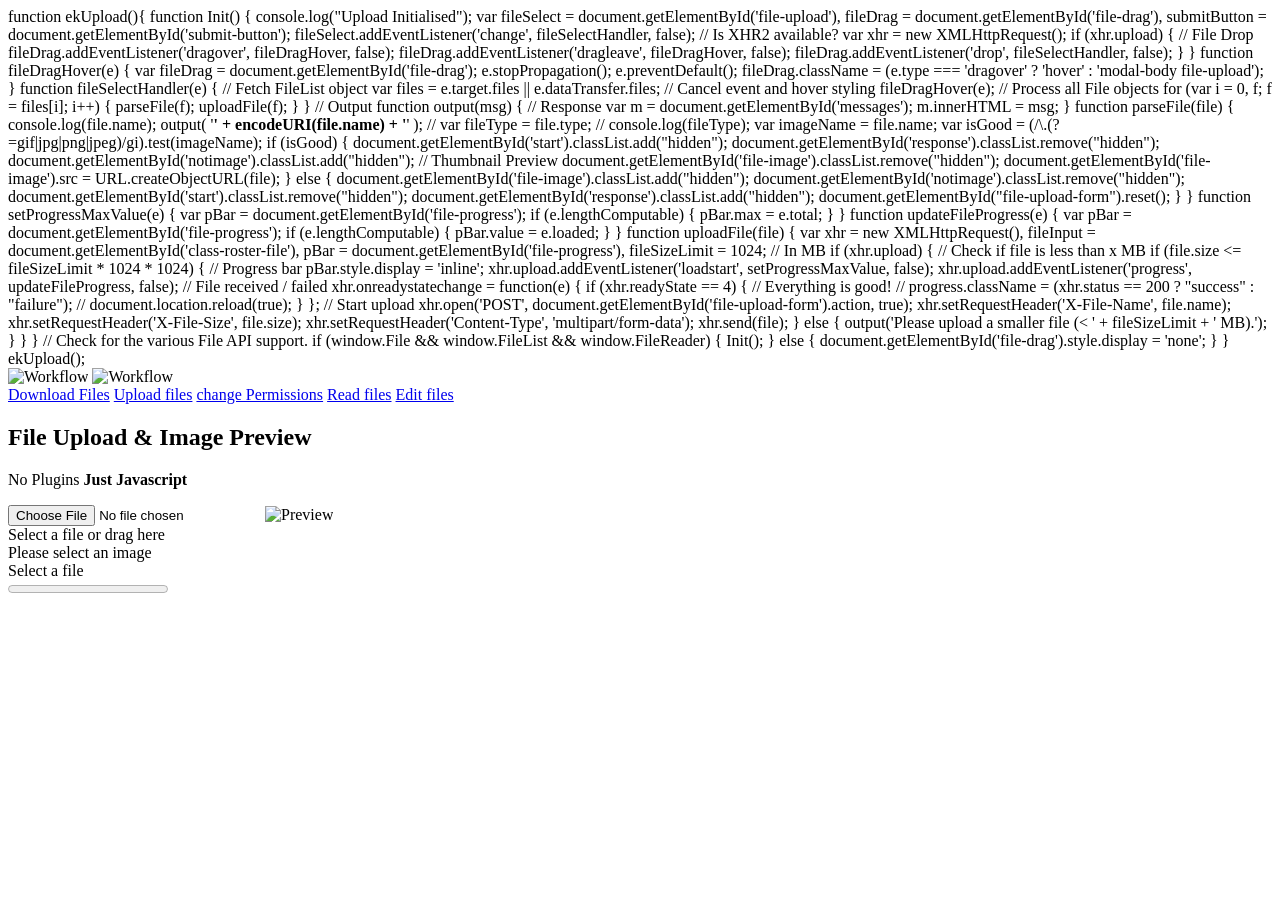
==== html/index.html @ a2d92550 "panoptic segmentation done" ====
<!doctype html>
<html lang="en">
  <head>
    <!-- Required meta tags -->
    <meta charset="utf-8">
    <meta name="viewport" content="width=device-width, initial-scale=1">

    <!-- Tailwind CSS -->
    <link rel="stylesheet" href="static/styles.css">

    <link href=
    "https://unpkg.com/tailwindcss@^2/dist/tailwind.min.css"
              rel="stylesheet">

    <link rel="stylesheet" href="static/image.scss">
    

    <sscript>

function ekUpload(){
  function Init() {

    console.log("Upload Initialised");

    var fileSelect    = document.getElementById('file-upload'),
        fileDrag      = document.getElementById('file-drag'),
        submitButton  = document.getElementById('submit-button');

    fileSelect.addEventListener('change', fileSelectHandler, false);

    // Is XHR2 available?
    var xhr = new XMLHttpRequest();
    if (xhr.upload) {
      // File Drop
      fileDrag.addEventListener('dragover', fileDragHover, false);
      fileDrag.addEventListener('dragleave', fileDragHover, false);
      fileDrag.addEventListener('drop', fileSelectHandler, false);
    }
  }

  function fileDragHover(e) {
    var fileDrag = document.getElementById('file-drag');

    e.stopPropagation();
    e.preventDefault();

    fileDrag.className = (e.type === 'dragover' ? 'hover' : 'modal-body file-upload');
  }

  function fileSelectHandler(e) {
    // Fetch FileList object
    var files = e.target.files || e.dataTransfer.files;

    // Cancel event and hover styling
    fileDragHover(e);

    // Process all File objects
    for (var i = 0, f; f = files[i]; i++) {
      parseFile(f);
      uploadFile(f);
    }
  }

  // Output
  function output(msg) {
    // Response
    var m = document.getElementById('messages');
    m.innerHTML = msg;
  }

  function parseFile(file) {

    console.log(file.name);
    output(
      '<strong>' + encodeURI(file.name) + '</strong>'
    );
    
    // var fileType = file.type;
    // console.log(fileType);
    var imageName = file.name;

    var isGood = (/\.(?=gif|jpg|png|jpeg)/gi).test(imageName);
    if (isGood) {
      document.getElementById('start').classList.add("hidden");
      document.getElementById('response').classList.remove("hidden");
      document.getElementById('notimage').classList.add("hidden");
      // Thumbnail Preview
      document.getElementById('file-image').classList.remove("hidden");
      document.getElementById('file-image').src = URL.createObjectURL(file);
    }
    else {
      document.getElementById('file-image').classList.add("hidden");
      document.getElementById('notimage').classList.remove("hidden");
      document.getElementById('start').classList.remove("hidden");
      document.getElementById('response').classList.add("hidden");
      document.getElementById("file-upload-form").reset();
    }
  }

  function setProgressMaxValue(e) {
    var pBar = document.getElementById('file-progress');

    if (e.lengthComputable) {
      pBar.max = e.total;
    }
  }

  function updateFileProgress(e) {
    var pBar = document.getElementById('file-progress');

    if (e.lengthComputable) {
      pBar.value = e.loaded;
    }
  }

  function uploadFile(file) {

    var xhr = new XMLHttpRequest(),
      fileInput = document.getElementById('class-roster-file'),
      pBar = document.getElementById('file-progress'),
      fileSizeLimit = 1024; // In MB
    if (xhr.upload) {
      // Check if file is less than x MB
      if (file.size <= fileSizeLimit * 1024 * 1024) {
        // Progress bar
        pBar.style.display = 'inline';
        xhr.upload.addEventListener('loadstart', setProgressMaxValue, false);
        xhr.upload.addEventListener('progress', updateFileProgress, false);

        // File received / failed
        xhr.onreadystatechange = function(e) {
          if (xhr.readyState == 4) {
            // Everything is good!

            // progress.className = (xhr.status == 200 ? "success" : "failure");
            // document.location.reload(true);
          }
        };

        // Start upload
        xhr.open('POST', document.getElementById('file-upload-form').action, true);
        xhr.setRequestHeader('X-File-Name', file.name);
        xhr.setRequestHeader('X-File-Size', file.size);
        xhr.setRequestHeader('Content-Type', 'multipart/form-data');
        xhr.send(file);
      } else {
        output('Please upload a smaller file (< ' + fileSizeLimit + ' MB).');
      }
    }
  }

  // Check for the various File API support.
  if (window.File && window.FileList && window.FileReader) {
    Init();
  } else {
    document.getElementById('file-drag').style.display = 'none';
  }
}
ekUpload();
        
    </script>


    <title>Tailwind CSS CDN</title>
  </head>
  <body>

    <nav class="bg-gray-800">
        <div class="max-w-7xl mx-auto px-2 sm:px-6 lg:px-8">
          <div class="relative flex items-center justify-between h-16">
            <div class="flex-1 flex items-center justify-center sm:items-stretch sm:justify-start">
              <div class="flex-shrink-0 flex items-center">
                <img class="block lg:hidden h-8 w-auto" src="https://tailwindui.com/img/logos/workflow-mark-indigo-500.svg" alt="Workflow">
                <img class="hidden lg:block h-8 w-auto" src="https://tailwindui.com/img/logos/workflow-logo-indigo-500-mark-white-text.svg" alt="Workflow">
              </div>
              <div class="hidden sm:block sm:ml-6">
                <div class="flex space-x-4">
                  <!-- Current: "bg-gray-900 text-white", Default: "text-gray-300 hover:bg-gray-700 hover:text-white" -->
                  <a href="/files" class="bg-gray-900 text-white px-3 py-2 rounded-md text-sm font-medium" aria-current="page">Download Files</a>

                  <a href="/upload" class="text-gray-300 hover:bg-gray-700 hover:text-white px-3 py-2 rounded-md text-sm font-medium" >Upload files</a>

                  <a href="/permission" class="text-gray-300 hover:bg-gray-700 hover:text-white px-3 py-2 rounded-md text-sm font-medium">change Permissions</a>

                  <a href="/readfiles" class="text-gray-300 hover:bg-gray-700 hover:text-white px-3 py-2 rounded-md text-sm font-medium">Read files</a>

                  <a href="/writefiles" class="text-gray-300 hover:bg-gray-700 hover:text-white px-3 py-2 rounded-md text-sm font-medium">Edit files</a>


                </div>
              </div>
            </div>
          </div>
        </div>

      </nav>



    <div class="p-10 grid grid-cols-1 sm:grid-cols-1 md:grid-cols-3 lg:grid-cols-3 xl:grid-cols-3 gap-5">
        <h2>File Upload & Image Preview</h2>
        <p class="lead">No Plugins <b>Just Javascript</b></p>
        
        <!-- Upload  -->
        <form id="file-upload-form" class="uploader">
          <input id="file-upload" type="file" name="fileUpload" accept="image/*" />
        
          <label for="file-upload" id="file-drag">
            <img id="file-image" src="#" alt="Preview" class="hidden">
            <div id="start">
              <i class="fa fa-download" aria-hidden="true"></i>
              <div>Select a file or drag here</div>
              <div id="notimage" class="hidden">Please select an image</div>
              <span id="file-upload-btn" class="btn btn-primary">Select a file</span>
            </div>
            <div id="response" class="hidden">
              <div id="messages"></div>
              <progress class="progress" id="file-progress" value="0">
                <span>0</span>%
              </progress>
            </div>
          </label>
        </form>
      </div>
  </body>
</html>
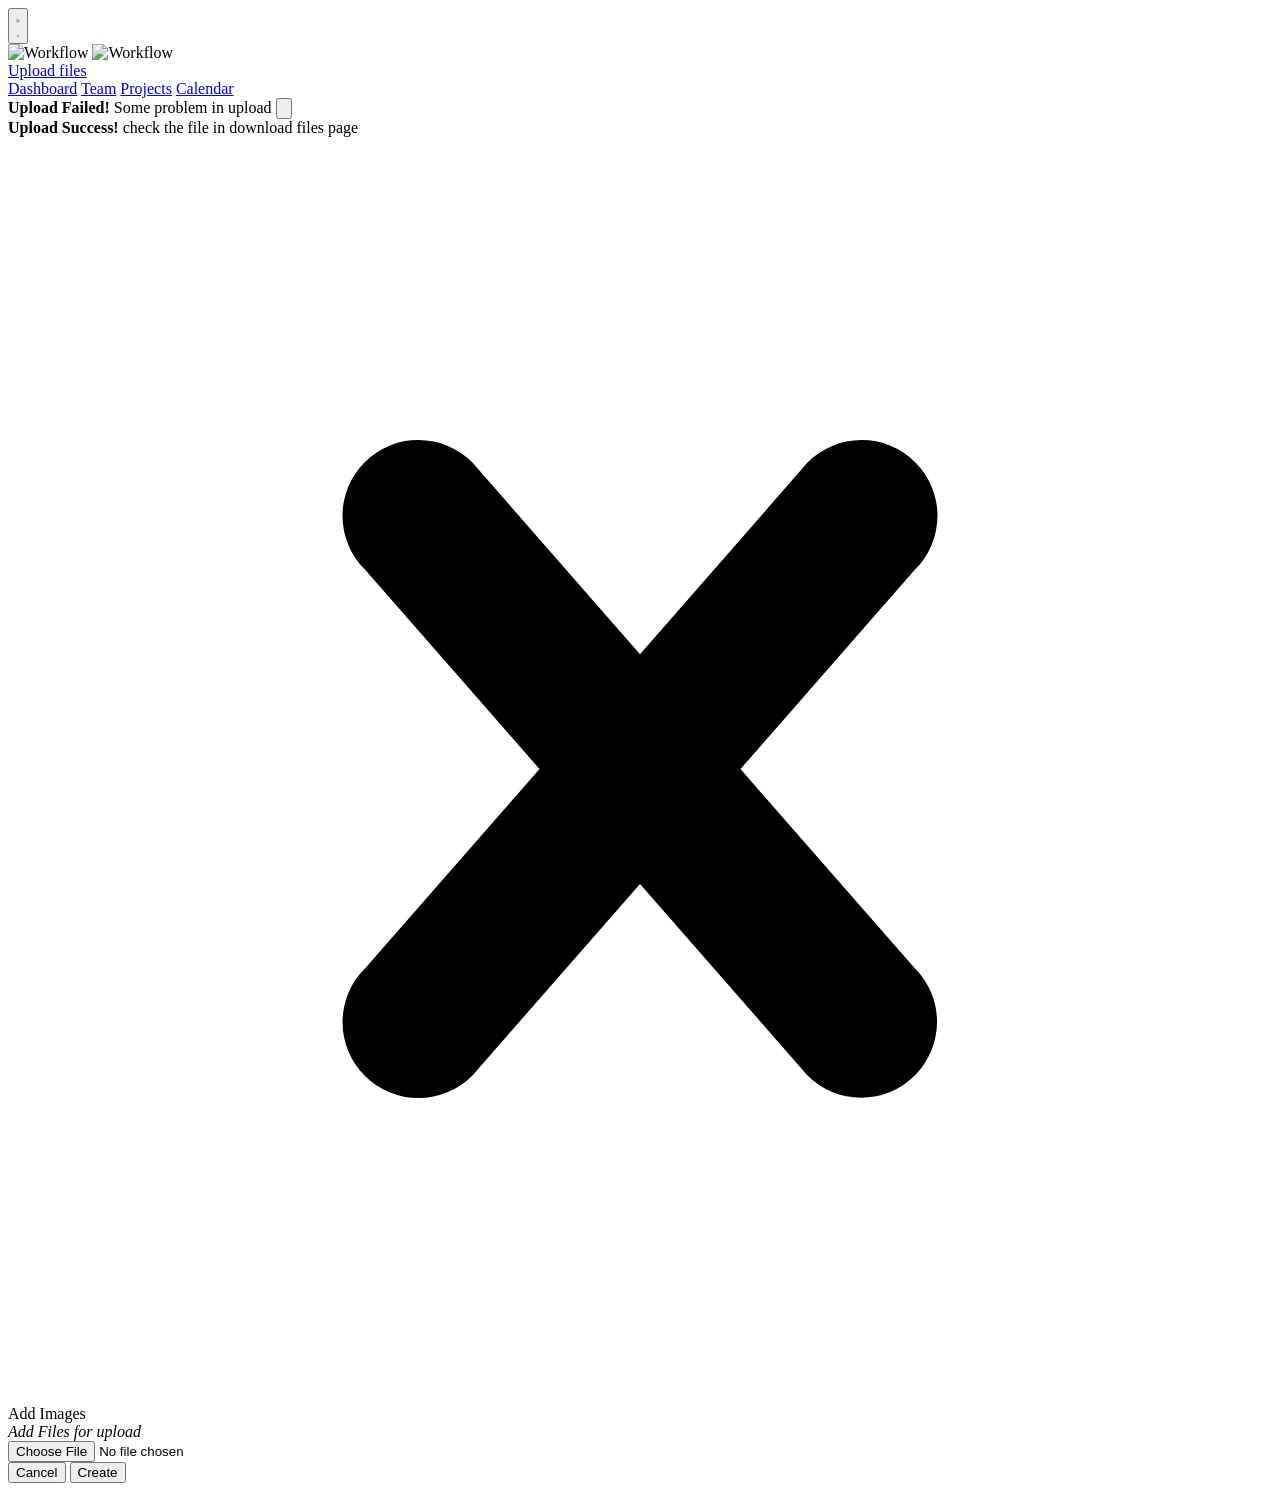
==== commit a61af15f: "endpoint done for panoptic segmentation" ====
--- a/html/index.html
+++ b/html/index.html
@@ -7,167 +7,31 @@
 
     <!-- Tailwind CSS -->
     <link rel="stylesheet" href="static/styles.css">
+    <script src="https://code.jquery.com/jquery-3.5.1.min.js"></script>
+    <script src="https://code.jquery.com/jquery-3.5.1.min.js"></script>
 
     <link href=
     "https://unpkg.com/tailwindcss@^2/dist/tailwind.min.css"
               rel="stylesheet">
 
-    <link rel="stylesheet" href="static/image.scss">
-    
-
-    <sscript>
-
-function ekUpload(){
-  function Init() {
-
-    console.log("Upload Initialised");
-
-    var fileSelect    = document.getElementById('file-upload'),
-        fileDrag      = document.getElementById('file-drag'),
-        submitButton  = document.getElementById('submit-button');
-
-    fileSelect.addEventListener('change', fileSelectHandler, false);
-
-    // Is XHR2 available?
-    var xhr = new XMLHttpRequest();
-    if (xhr.upload) {
-      // File Drop
-      fileDrag.addEventListener('dragover', fileDragHover, false);
-      fileDrag.addEventListener('dragleave', fileDragHover, false);
-      fileDrag.addEventListener('drop', fileSelectHandler, false);
-    }
-  }
-
-  function fileDragHover(e) {
-    var fileDrag = document.getElementById('file-drag');
-
-    e.stopPropagation();
-    e.preventDefault();
-
-    fileDrag.className = (e.type === 'dragover' ? 'hover' : 'modal-body file-upload');
-  }
-
-  function fileSelectHandler(e) {
-    // Fetch FileList object
-    var files = e.target.files || e.dataTransfer.files;
-
-    // Cancel event and hover styling
-    fileDragHover(e);
-
-    // Process all File objects
-    for (var i = 0, f; f = files[i]; i++) {
-      parseFile(f);
-      uploadFile(f);
-    }
-  }
-
-  // Output
-  function output(msg) {
-    // Response
-    var m = document.getElementById('messages');
-    m.innerHTML = msg;
-  }
-
-  function parseFile(file) {
-
-    console.log(file.name);
-    output(
-      '<strong>' + encodeURI(file.name) + '</strong>'
-    );
-    
-    // var fileType = file.type;
-    // console.log(fileType);
-    var imageName = file.name;
-
-    var isGood = (/\.(?=gif|jpg|png|jpeg)/gi).test(imageName);
-    if (isGood) {
-      document.getElementById('start').classList.add("hidden");
-      document.getElementById('response').classList.remove("hidden");
-      document.getElementById('notimage').classList.add("hidden");
-      // Thumbnail Preview
-      document.getElementById('file-image').classList.remove("hidden");
-      document.getElementById('file-image').src = URL.createObjectURL(file);
-    }
-    else {
-      document.getElementById('file-image').classList.add("hidden");
-      document.getElementById('notimage').classList.remove("hidden");
-      document.getElementById('start').classList.remove("hidden");
-      document.getElementById('response').classList.add("hidden");
-      document.getElementById("file-upload-form").reset();
-    }
-  }
-
-  function setProgressMaxValue(e) {
-    var pBar = document.getElementById('file-progress');
-
-    if (e.lengthComputable) {
-      pBar.max = e.total;
-    }
-  }
-
-  function updateFileProgress(e) {
-    var pBar = document.getElementById('file-progress');
-
-    if (e.lengthComputable) {
-      pBar.value = e.loaded;
-    }
-  }
-
-  function uploadFile(file) {
-
-    var xhr = new XMLHttpRequest(),
-      fileInput = document.getElementById('class-roster-file'),
-      pBar = document.getElementById('file-progress'),
-      fileSizeLimit = 1024; // In MB
-    if (xhr.upload) {
-      // Check if file is less than x MB
-      if (file.size <= fileSizeLimit * 1024 * 1024) {
-        // Progress bar
-        pBar.style.display = 'inline';
-        xhr.upload.addEventListener('loadstart', setProgressMaxValue, false);
-        xhr.upload.addEventListener('progress', updateFileProgress, false);
-
-        // File received / failed
-        xhr.onreadystatechange = function(e) {
-          if (xhr.readyState == 4) {
-            // Everything is good!
-
-            // progress.className = (xhr.status == 200 ? "success" : "failure");
-            // document.location.reload(true);
-          }
-        };
-
-        // Start upload
-        xhr.open('POST', document.getElementById('file-upload-form').action, true);
-        xhr.setRequestHeader('X-File-Name', file.name);
-        xhr.setRequestHeader('X-File-Size', file.size);
-        xhr.setRequestHeader('Content-Type', 'multipart/form-data');
-        xhr.send(file);
-      } else {
-        output('Please upload a smaller file (< ' + fileSizeLimit + ' MB).');
-      }
-    }
-  }
-
-  // Check for the various File API support.
-  if (window.File && window.FileList && window.FileReader) {
-    Init();
-  } else {
-    document.getElementById('file-drag').style.display = 'none';
-  }
-}
-ekUpload();
-        
-    </script>
-
 
     <title>Tailwind CSS CDN</title>
   </head>
   <body>
-
     <nav class="bg-gray-800">
         <div class="max-w-7xl mx-auto px-2 sm:px-6 lg:px-8">
           <div class="relative flex items-center justify-between h-16">
+            <div class="absolute inset-y-0 left-0 flex items-center sm:hidden">
+              <!-- Mobile menu button-->
+              <button type="button" class="inline-flex items-center justify-center p-2 rounded-md text-gray-400 hover:text-white hover:bg-gray-700 focus:outline-none focus:ring-2 focus:ring-inset focus:ring-white" aria-controls="mobile-menu" aria-expanded="false">
+                <svg class="block h-6 w-6" xmlns="http://www.w3.org/2000/svg" fill="none" viewBox="0 0 24 24" stroke="currentColor" aria-hidden="true">
+                  <path stroke-linecap="round" stroke-linejoin="round" stroke-width="2" d="M4 6h16M4 12h16M4 18h16" />
+                </svg>
+                <svg class="hidden h-6 w-6" xmlns="http://www.w3.org/2000/svg" fill="none" viewBox="0 0 24 24" stroke="currentColor" aria-hidden="true">
+                  <path stroke-linecap="round" stroke-linejoin="round" stroke-width="2" d="M6 18L18 6M6 6l12 12" />
+                </svg>
+              </button>
+            </div>
             <div class="flex-1 flex items-center justify-center sm:items-stretch sm:justify-start">
               <div class="flex-shrink-0 flex items-center">
                 <img class="block lg:hidden h-8 w-auto" src="https://tailwindui.com/img/logos/workflow-mark-indigo-500.svg" alt="Workflow">
@@ -176,16 +40,7 @@
               <div class="hidden sm:block sm:ml-6">
                 <div class="flex space-x-4">
                   <!-- Current: "bg-gray-900 text-white", Default: "text-gray-300 hover:bg-gray-700 hover:text-white" -->
-                  <a href="/files" class="bg-gray-900 text-white px-3 py-2 rounded-md text-sm font-medium" aria-current="page">Download Files</a>
-
-                  <a href="/upload" class="text-gray-300 hover:bg-gray-700 hover:text-white px-3 py-2 rounded-md text-sm font-medium" >Upload files</a>
-
-                  <a href="/permission" class="text-gray-300 hover:bg-gray-700 hover:text-white px-3 py-2 rounded-md text-sm font-medium">change Permissions</a>
-
-                  <a href="/readfiles" class="text-gray-300 hover:bg-gray-700 hover:text-white px-3 py-2 rounded-md text-sm font-medium">Read files</a>
-
-                  <a href="/writefiles" class="text-gray-300 hover:bg-gray-700 hover:text-white px-3 py-2 rounded-md text-sm font-medium">Edit files</a>
-
+                  <a href="/" class="bg-gray-900 text-white px-3 py-2 rounded-md text-sm font-medium" aria-current="page">Upload files</a>
 
                 </div>
               </div>
@@ -193,34 +48,117 @@
           </div>
         </div>
 
+        <!-- Mobile menu, show/hide based on menu state. -->
+        <div class="sm:hidden" id="mobile-menu">
+          <div class="px-2 pt-2 pb-3 space-y-1">
+            <!-- Current: "bg-gray-900 text-white", Default: "text-gray-300 hover:bg-gray-700 hover:text-white" -->
+            <a href="#" class="bg-gray-900 text-white block px-3 py-2 rounded-md text-base font-medium" aria-current="page">Dashboard</a>
+
+            <a href="#" class="text-gray-300 hover:bg-gray-700 hover:text-white block px-3 py-2 rounded-md text-base font-medium">Team</a>
+
+            <a href="#" class="text-gray-300 hover:bg-gray-700 hover:text-white block px-3 py-2 rounded-md text-base font-medium">Projects</a>
+
+            <a href="#" class="text-gray-300 hover:bg-gray-700 hover:text-white block px-3 py-2 rounded-md text-base font-medium">Calendar</a>
+          </div>
+        </div>
       </nav>
 
+      <div class="hidden bg-red-100 border border-red-400 text-red-700 px-4 py-3 rounded relative" role="alert" id="loginfail">
+        <strong class="font-bold">Upload Failed!</strong>
+        <span class="block sm:inline" id="value">Some problem in upload</span>
+        <button class="absolute top-0 bottom-0 right-0 px-4 py-3" onclick="callclose('fail')"">
+            <svg class="fill-current h-6 w-6 text-red-500" role="button" xmlns="http://www.w3.org/2000/svg" viewBox="0 0 20 20"><title>Close</title><path d="M14.348 14.849a1.2 1.2 0 0 1-1.697 0L10 11.819l-2.651 3.029a1.2 1.2 0 1 1-1.697-1.697l2.758-3.15-2.759-3.152a1.2 1.2 0 1 1 1.697-1.697L10 8.183l2.651-3.031a1.2 1.2 0 1 1 1.697 1.697l-2.758 3.152 2.758 3.15a1.2 1.2 0 0 1 0 1.698z"  /></svg>
+        </button>
+    </div>
+    <div class="hidden bg-green-100 border border-green-400 text-green-700 px-4 py-3 rounded relative" role="alert" id="loginsuccess">
+        <strong class="font-bold">Upload Success!</strong>
+        <span class="block sm:inline">check the file in download files page</span>
+        <span class="absolute top-0 bottom-0 right-0 px-4 py-3" onclick="callclose('success')">
+            <svg class="fill-current h-6 w-6 text-red-500" role="button" xmlns="http://www.w3.org/2000/svg" viewBox="0 0 20 20"><title>Close</title><path d="M14.348 14.849a1.2 1.2 0 0 1-1.697 0L10 11.819l-2.651 3.029a1.2 1.2 0 1 1-1.697-1.697l2.758-3.15-2.759-3.152a1.2 1.2 0 1 1 1.697-1.697L10 8.183l2.651-3.031a1.2 1.2 0 1 1 1.697 1.697l-2.758 3.152 2.758 3.15a1.2 1.2 0 0 1 0 1.698z"/></svg>
+        </span>
+    </div>
 
+    <div class="py-20 h-screen bg-gray-300 px-2">
+        <form  name="upload" class="upload">
+        <div class="max-w-md mx-auto bg-white rounded-lg overflow-hidden md:max-w-lg">
+          <div class="md:flex">
+            <div class="w-full px-4 py-6 ">
+              <div class="mb-1">
 
-    <div class="p-10 grid grid-cols-1 sm:grid-cols-1 md:grid-cols-3 lg:grid-cols-3 xl:grid-cols-3 gap-5">
-        <h2>File Upload & Image Preview</h2>
-        <p class="lead">No Plugins <b>Just Javascript</b></p>
-        
-        <!-- Upload  -->
-        <form id="file-upload-form" class="uploader">
-          <input id="file-upload" type="file" name="fileUpload" accept="image/*" />
-        
-          <label for="file-upload" id="file-drag">
-            <img id="file-image" src="#" alt="Preview" class="hidden">
-            <div id="start">
-              <i class="fa fa-download" aria-hidden="true"></i>
-              <div>Select a file or drag here</div>
-              <div id="notimage" class="hidden">Please select an image</div>
-              <span id="file-upload-btn" class="btn btn-primary">Select a file</span>
+                <span>Add Images</span>
+                <div class="mt-4 relative h-32 rounded-lg border-dashed border-2 border-blue-700 bg-gray-100 flex justify-center items-center">
+                  <div class="absolute">
+                    <div class="flex flex-col items-center">
+
+                      <i class="fa fa-folder-open fa-3x text-blue-700" />
+                      <span class="block text-gray-400 font-normal" id="fileadd">
+                            Add Files for upload
+                      </span>
+                    </div>
+                  </div>
+                  <input type="file" class="file h-full w-full opacity-0" id="filename" name="upload_file"/>
+                </div>
+              </div>
+              <div class="mt-3 text-right">
+
+                <button type="clear border-none">Cancel</button>
+                <button type="submit" class="ml-2 h-10 w-32 bg-blue-600 rounded text-white hover:bg-blue-700">
+                  Create
+                </button>
+              </div>
             </div>
-            <div id="response" class="hidden">
-              <div id="messages"></div>
-              <progress class="progress" id="file-progress" value="0">
-                <span>0</span>%
-              </progress>
-            </div>
-          </label>
+          </div>
+        </div>
         </form>
+
       </div>
+
+      <script>
+
+          $(document).ready(function(){
+            $("form.upload").submit(function(e){
+
+              e.preventDefault()
+              var that=$(this)
+              url="/upload_file",
+              type="post",
+              fd = new FormData();
+
+              console.log($("#select").val())
+              fd.append("select",$("#select").val())
+              fd.append("upload_file",$('#filename')[0].files[0])
+
+              $.ajax({
+                  url:url,
+                  type:type,
+                  data:fd,
+                  contentType: false,
+                  processData: false,
+                  success:function(response){
+                      if(response.statuscode==200)
+                      {
+                          document.getElementById("loginsuccess").classList.remove("hidden")
+                          location.replace("/show");
+                      }
+                      else if (response.statuscode==401)
+                      {
+                          document.getElementById("loginfail").classList.remove("hidden")
+                          document.getElementById("value").innerHTML=response.message
+                      }
+                      else
+                      {
+                          document.getElementById("loginfail").classList.remove("hidden")
+                          document.getElementById("value").innerHTML=response.message
+                      }
+                  }
+              })
+            });
+            $('input[type="file"]').change(function(e) {
+                  var fileName = e.target.files[0].name;
+                  document.getElementById("fileadd").innerHTML=fileName
+              });
+          });
+
+      </script>
   </body>
 </html>
